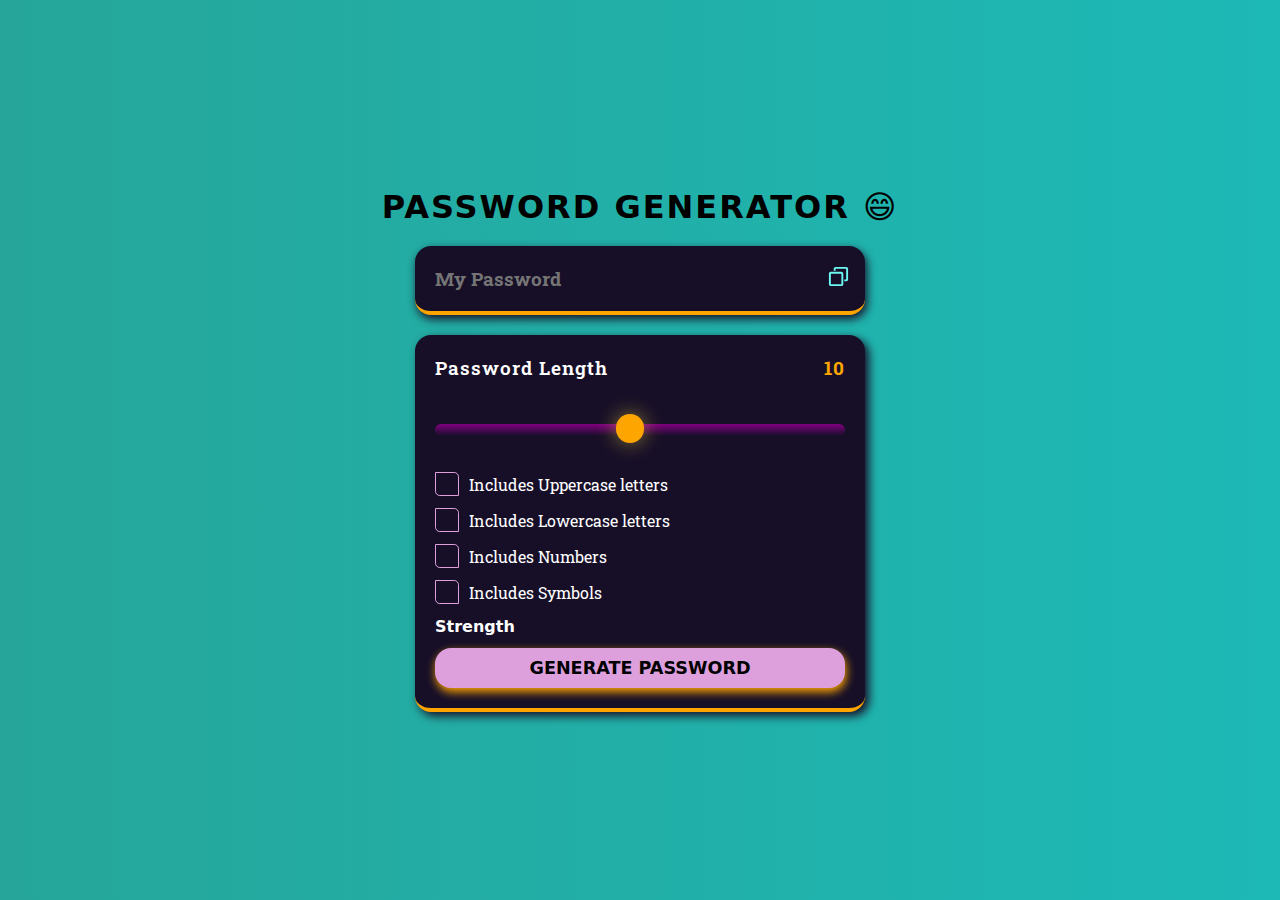
==== index.html @ c382955f "Password Generator complate" ====
<!DOCTYPE html>
<html lang="en">
<head>
     <meta charset="UTF-8">
     <meta http-equiv="X-UA-Compatible" content="IE=edge">
     <meta name="viewport" content="width=device-width, initial-scale=1.0">
     <title>2 Password Genrator</title>
     <link rel="shortcut icon" href="./assets/myLOGO.png">
     <link rel="stylesheet" href="./style.css">
</head>
<body>
      <div class="wrapper">
        <!-- Errer show -->
         <div id="snackbar"></div>

         <h1>Password Generator 😄</h1>
          <div class="container">
               <div class="display-container flex">
                  <input id="password-display" readonly placeholder="My Password" class="display" data-passwordDisplay>

                    <button class="copyBtn" data-copy>
                        <span class="tooltip" data-copyMsg></span>
                        <img src="./assets/copy.svg" alt="copy" width="23" height="23">
                    </button>
               </div>

               <div class="input-container">
                    <!--password length section-->
                    <div class="length-container flex">
                        <p>Password Length</p>
                        <p class="pass-len" data-lengthNumber>0</p>
                    </div>
                    
                    <!--slider-->
                    <div class="range-slider">
                        <input type="range" min="1" max="20" class="slider" step="1" data-lengthSlider>
                    </div>
        
                    <!-- checkboxes-->
                    <div class="chack">
                        <input type="checkbox" id="uppercase">
                        <label for="uppercase">Includes Uppercase letters</label>
                    </div>
        
                    <div class="chack">
                        <input type="checkbox" id="lowercase">
                        <label for="lowercase">Includes Lowercase letters</label>
                    </div>
        
                    <div class="chack">
                        <input type="checkbox" id="numbers">
                        <label for="numbers">Includes Numbers </label>
                    </div>
        
                    <div class="chack">
                        <input type="checkbox" id="symbols">
                        <label for="symbols">Includes Symbols </label>
                    </div>
        
                    <!-- strength section-->
                    <div class="strength-container flex">
                        <p class="indigator-lite">Strength</p>
                        <div data-indicator></div>
                    </div>
        
                    <!-- generate password-->
                    <button class="generateButton">Generate Password</button>
               </div>
          </div>

     </div>



     <!-- javaScript file link  -->
     <script src="./script.js"></script>
</body>
</html>
---- style.css ----
@import url('https://fonts.googleapis.com/css2?family=Poppins:wght@300&family=Roboto+Slab&family=Roboto:wght@300&display=swap');

* {
     margin: 0%;
     padding: 0%;
     box-sizing: border-box;

     font-family: 'Poppins', sans-serif;
     font-family: 'Roboto', sans-serif;
     font-family: 'Roboto Slab', serif;
}

:root {
     --vb-yellow: hsl(52, 100%, 62%);
     --dk-violet: hsl(268, 75%, 9%);
     --Background: #170f28;
     --ORange: orange;
     --Dark-ORange: rgb(255, 217, 49);
     --plums: plum;
     --Purpale: purple;
     --white-color: #fff;
     --RED-color: red;
     --Black: #000;
     --BG-1: #1db9b6;
     --BG-2: #26a69a;
     --Toast-color: #333;
}

.flex {
     display: flex;
     flex-direction: row;
     justify-content: space-between;
     align-items: center;
}

h1 {
     margin-bottom: 20px;
     user-select: none;
     text-align: center;
     letter-spacing: 2px;
     text-transform: uppercase;
     font-family: system-ui, -apple-system, BlinkMacSystemFont, 'Segoe UI', Roboto, Oxygen, Ubuntu, Cantarell, 'Open Sans', 'Helvetica Neue', sans-serif
}

.wrapper {
     width: 100vw;
     height: 100vh;
     display: flex;
     flex-direction: column;
     justify-content: center;
     align-items: center;
     background: linear-gradient(to left, var(--BG-1), var(--BG-2));
}

.container {
     width: 90%;
     max-width: 450px;
     color: var(--white-color);
}

.display-container {
     padding: 10px;
     border-radius: 16px;
     box-shadow: 2px 4px 10px var(--Background);
     border-bottom: solid 4px var(--ORange);
     background-color: var(--Background);
}

#password-display {
     width: 100%;
     padding: 10px;
     border-radius: 8px;
     margin-right: 10px;
     user-select: none;
     outline-width: 0;
     border: none;
     font-size: larger;
     font-weight: bold;
     color: var(--ORange);
     background-color: var(--Background);
}

.copyBtn {
     padding: 0.30rem;
     user-select: none;
     background-color: transparent;
     border: none;
     outline: none;
     cursor: pointer;
}


.tooltip {
     position: absolute;
     font-size: 1.25rem;
     font-weight: 500;
     top: 16%;
     left: 60%;
     padding: 5px 10px;
     border-radius: 32px;
     box-shadow: 2px 2px 10px var(--ORange);
     opacity: 0;
     transform: scale(0);
     transform-origin: bottom;
     transition: all 250ms ease-in-out;
     color: var(--Background);
     background-color: var(--plums);
}

.tooltip.active {
     opacity: 1;
     transform: scale(1);
}

.input-container {
     width: 100%;
     margin-top: 20px;
     padding: 20px;
     display: flex;
     flex-direction: column;
     gap: 12px;
     user-select: none;
     border-radius: 16px;
     box-shadow: 4px 4px 10px var(--Background);
     border-bottom: 4px solid var(--ORange);
     background-color: var(--Background);
}

.length-container:first-child {
     font-size: 1.2rem;
     font-weight: 600;
     letter-spacing: 1px;
}

.length-container p:nth-child(2) {
     font-weight: bold;
     font-size: 1.2rem;
     color: var(--ORange);
}


/* input range tag */
.slider {
     appearance: none;
     width: 100%;
     height: 0.75rem;
     cursor: pointer;
     border-radius: 1rem;
     margin-top: 2rem;
     margin-bottom: 1.5rem;
     background-repeat: no-repeat;
     border: none;
     outline: none;
     z-index: -1;
     background-color: var(--ORange);
     background-image: linear-gradient(var(--Purpale), var(--Background));
}

.slider::-webkit-slider-thumb {
     position: relative;
     z-index: 1;
     appearance: none;
     height: 1.8rem;
     width: 1.8rem;
     border-radius: 50%;
     cursor: pointer;
     margin-top: -3px;
     transition: all 100ms ease-in;
     background-color: var(--ORange);
     box-shadow: 0px 0px 20px 0px rgba(255, 229, 61, 0.50);
}

.slider:focus {
     outline: 3px solid var(--ORange);
}

.slider::-webkit-slider-thumb:hover {
     box-shadow: 0px 0px 25px 5px var(--Dark-ORange);
     outline: 3px solid var(--vb-yellow);
     background-color: var(--dk-violet);
}


/* Explore below code */
.slider::-moz-range-thumb {
    position: relative;
    z-index: 1;
    appearance: none;
    height: 2rem;
    width: 2rem;
    border-radius: 50%;
    background: var(--vb-yellow);
    box-shadow: 0px 0px 20px 0px rgba(255, 229, 61, 0.50);
    cursor: pointer;
  }
  
  .slider::-moz-range-thumb:hover {
    outline: 2px solid var(--vb-yellow);
    background-color: var(--dk-violet);
    box-shadow: 0px 0px 25px 5px rgba(255, 229, 61, 0.80);
  }

.chack {
     display: flex;
     align-items: center;
     justify-content: flex-start;
     gap: 0.1rem;
}


.chack input {
     appearance: none;
     width: 24px;
     height: 24px;
     cursor: pointer;
     border-radius: 0rem 0.30rem;
     position: relative;
     border: 1px solid var(--plums);
}



.chack input:hover {
     transform: scale(1.2);
}

.chack input:checked::before {
     content: "✓";
     position: absolute;
     left: 0%;
     top: -3.5px;
     padding: 0% 0.2em 0% 0.2em;
     transition: all 0.5s ease-in-out;
     font-weight: bold;
     font-size: 1rem;
     transform: translateX(-2%) translateY(10%);
     color: var(--Black);
     border-color: var(--plums);
     background-color: var(--ORange);
}

.chack:hover {
     opacity: 0.8;
     font-weight: bold;
}

.chack label {
     cursor: pointer;
     color: var(--white-color);
}

.indigator-lite {
     text-transform: capitalize;
     font-weight: bold;
     font-family: system-ui, -apple-system, BlinkMacSystemFont, 'Segoe UI', Roboto, Oxygen, Ubuntu, Cantarell, 'Open Sans', 'Helvetica Neue', sans-serif;
}


.strength-container div {
     width: 20px;
     height: 20px;
     border-radius: 50%;
}

.generateButton {
     padding: 10px;
     border: none;
     border-radius: 16px;
     text-transform: uppercase;
     font-size: 1.1rem;
     font-weight: bold;
     font-family: system-ui, -apple-system, BlinkMacSystemFont, 'Segoe UI', Roboto, Oxygen, Ubuntu, Cantarell, 'Open Sans', 'Helvetica Neue', sans-serif;
     box-shadow: 1px 4px 10px var(--ORange);
     background-color: var(--plums);
}

.generateButton:hover {
     cursor: pointer;
     color: var(--white-color);
     background-color: var(--Purpale);
}

.generateButton:active {
     opacity: 0.7;
     box-shadow: 0px 0px 2px var(--ORange);
}

input[type="checkbox"] {
     cursor: pointer;
}

.chack {
     display: flex;
     gap: 10px;
}



/* show Toast Notification */
#snackbar {
     visibility: hidden;
     min-width: 250px;
     margin-left: -125px;
     text-align: center;
     font-size: 1rem;
     font-weight: bold;
     border-radius: 8px;
     padding: 16px;
     position: absolute;
     left: 50%;
     bottom: 30px;
     font-family: system-ui, -apple-system, BlinkMacSystemFont, 'Segoe UI', Roboto, Oxygen, Ubuntu, Cantarell, 'Open Sans', 'Helvetica Neue', sans-serif;
     border-bottom: 5px solid var(--ORange);
     color: var(--white-color);
     background-color: var(--Toast-color);
     z-index: 1;
}

#snackbar.show {
     visibility: visible;
     -webkit-animation: fadein 0.5s, fadeout 0.5s 2.5s;
     animation: fadein 0.5s, fadeout 0.5s 2.5s;
}

/* Animations to fade the snackbar in and out */
@-webkit-keyframes fadein {
     from {
          bottom: 0;
          opacity: 0;
     }

     to {
          bottom: 30px;
          opacity: 1;
     }
}

@keyframes fadein {
     from {
          bottom: 0;
          opacity: 0;
     }

     to {
          bottom: 30px;
          opacity: 1;
     }
}

@-webkit-keyframes fadeout {
     from {
          bottom: 30px;
          opacity: 1;
     }

     to {
          bottom: 0;
          opacity: 0;
     }
}

@keyframes fadeout {
     from {
          bottom: 30px;
          opacity: 1;
     }

     to {
          bottom: 0;
          opacity: 0;
     }
}




/******* Media Query  ***/
@media screen and (max-width: 992px) {
     h1 {
          font-size: 1.5rem;
          flex-shrink: 2px;
     }

     .wrapper {
          height: 15cm;
     }

     .tooltip {
          position: absolute;
          padding: 5px 5px;
          font-size: 1rem;
     }
}

@media screen and (max-width: 320px) {

     h1 {
          font-size: 1em;
          margin-bottom: 10px;
     }

     .tooltip {
          position: absolute;
          padding: 2px 5px;
          font-size: 1em;
     }

     .slider::-webkit-slider-thumb {
          height: 1.5rem;
          width: 1.5rem;
     }

}

@media (max-width: 306px) and (min-width: 276px) {

     .tooltip {
          position: absolute;
          top: 18%;
          padding: 2px 5px;
          font-size: 1em;
     }

     .chack label {
          font-size: 0.80rem;
     }

     .generateButton {
          font-size: small;
     }
}
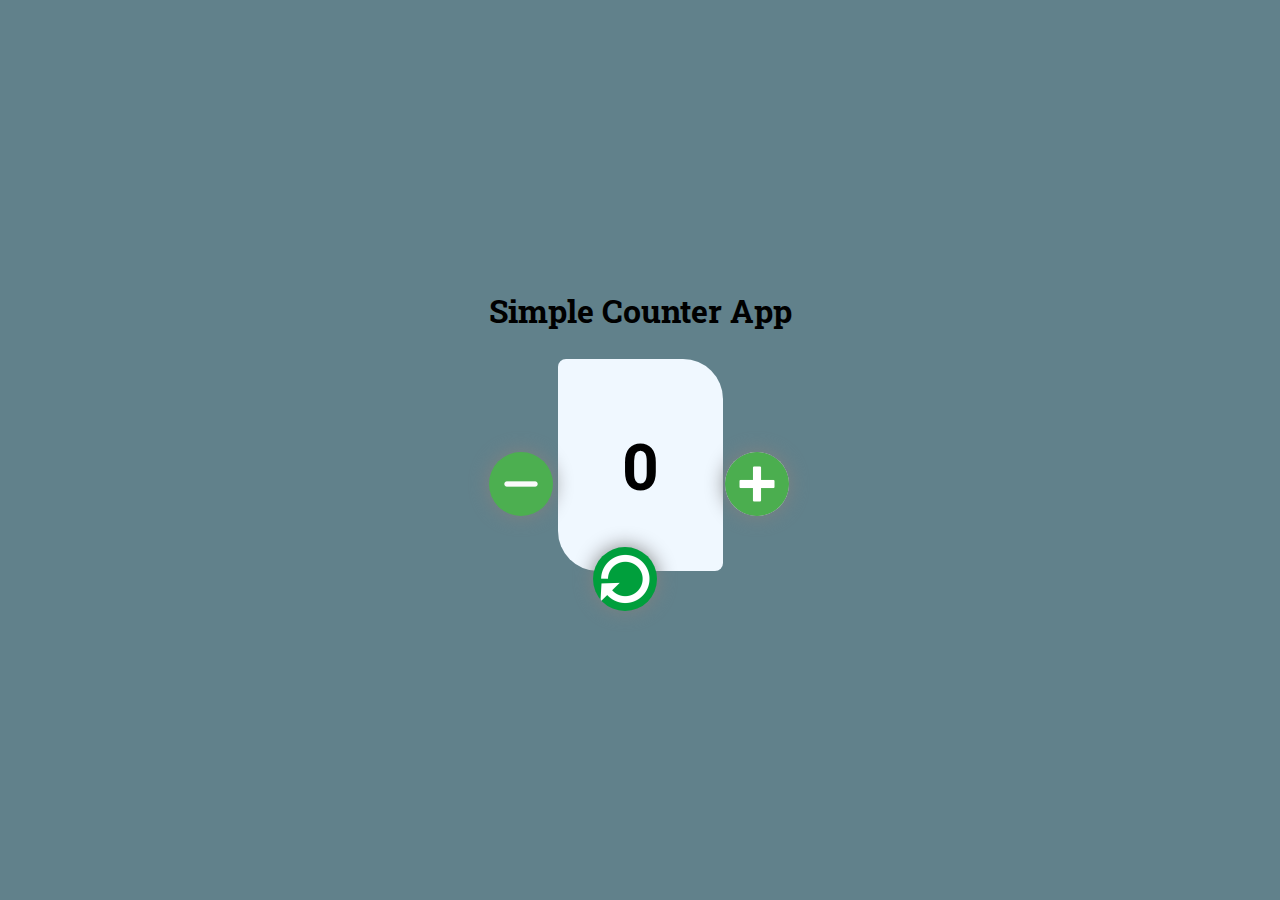
==== commit ff03c5de: "counter app" ====
--- a/index.html
+++ b/index.html
@@ -4,75 +4,27 @@
      <meta charset="UTF-8">
      <meta http-equiv="X-UA-Compatible" content="IE=edge">
      <meta name="viewport" content="width=device-width, initial-scale=1.0">
-     <title>2 Password Genrator</title>
-     <link rel="shortcut icon" href="./assets/myLOGO.png">
+     <title>Counter App</title>
+     <link rel="shortcut icon" href="./images/Fave.png">
      <link rel="stylesheet" href="./style.css">
 </head>
 <body>
-      <div class="wrapper">
-        <!-- Errer show -->
-         <div id="snackbar"></div>
+    <div class="wrapper">
+       <div class="container">
+          <h1>Simple Counter App</h1>
 
-         <h1>Password Generator 😄</h1>
-          <div class="container">
-               <div class="display-container flex">
-                  <input id="password-display" readonly placeholder="My Password" class="display" data-passwordDisplay>
+            <span class="zero" id="value">0</span>  
+            <div class="button-container">
+               <button class="btn btn1 decrease"></button>
+               <button class="btn btn2 reset"></button>
+               <button class="btn btn3 increase"></button>
+            </div>        
+        </div>
+    </div>
+    
+     
 
-                    <button class="copyBtn" data-copy>
-                        <span class="tooltip" data-copyMsg></span>
-                        <img src="./assets/copy.svg" alt="copy" width="23" height="23">
-                    </button>
-               </div>
-
-               <div class="input-container">
-                    <!--password length section-->
-                    <div class="length-container flex">
-                        <p>Password Length</p>
-                        <p class="pass-len" data-lengthNumber>0</p>
-                    </div>
-                    
-                    <!--slider-->
-                    <div class="range-slider">
-                        <input type="range" min="1" max="20" class="slider" step="1" data-lengthSlider>
-                    </div>
-        
-                    <!-- checkboxes-->
-                    <div class="chack">
-                        <input type="checkbox" id="uppercase">
-                        <label for="uppercase">Includes Uppercase letters</label>
-                    </div>
-        
-                    <div class="chack">
-                        <input type="checkbox" id="lowercase">
-                        <label for="lowercase">Includes Lowercase letters</label>
-                    </div>
-        
-                    <div class="chack">
-                        <input type="checkbox" id="numbers">
-                        <label for="numbers">Includes Numbers </label>
-                    </div>
-        
-                    <div class="chack">
-                        <input type="checkbox" id="symbols">
-                        <label for="symbols">Includes Symbols </label>
-                    </div>
-        
-                    <!-- strength section-->
-                    <div class="strength-container flex">
-                        <p class="indigator-lite">Strength</p>
-                        <div data-indicator></div>
-                    </div>
-        
-                    <!-- generate password-->
-                    <button class="generateButton">Generate Password</button>
-               </div>
-          </div>
-
-     </div>
-
-
-
-     <!-- javaScript file link  -->
-     <script src="./script.js"></script>
+     <!-- Link js file -->
+     <script src="./logic.js"></script>
 </body>
-</html>+</html>
--- a/style.css
+++ b/style.css
@@ -1,6 +1,6 @@
 @import url('https://fonts.googleapis.com/css2?family=Poppins:wght@300&family=Roboto+Slab&family=Roboto:wght@300&display=swap');
 
-* {
+*{
      margin: 0%;
      padding: 0%;
      box-sizing: border-box;
@@ -10,422 +10,88 @@
      font-family: 'Roboto Slab', serif;
 }
 
-:root {
-     --vb-yellow: hsl(52, 100%, 62%);
-     --dk-violet: hsl(268, 75%, 9%);
-     --Background: #170f28;
-     --ORange: orange;
-     --Dark-ORange: rgb(255, 217, 49);
-     --plums: plum;
-     --Purpale: purple;
-     --white-color: #fff;
-     --RED-color: red;
-     --Black: #000;
-     --BG-1: #1db9b6;
-     --BG-2: #26a69a;
-     --Toast-color: #333;
-}
-
-.flex {
-     display: flex;
-     flex-direction: row;
-     justify-content: space-between;
-     align-items: center;
-}
-
-h1 {
-     margin-bottom: 20px;
-     user-select: none;
-     text-align: center;
-     letter-spacing: 2px;
-     text-transform: uppercase;
-     font-family: system-ui, -apple-system, BlinkMacSystemFont, 'Segoe UI', Roboto, Oxygen, Ubuntu, Cantarell, 'Open Sans', 'Helvetica Neue', sans-serif
-}
-
-.wrapper {
+.wrapper{
      width: 100vw;
      height: 100vh;
      display: flex;
-     flex-direction: column;
      justify-content: center;
      align-items: center;
-     background: linear-gradient(to left, var(--BG-1), var(--BG-2));
+     background-color: rgb(97, 129, 139);
 }
 
-.container {
-     width: 90%;
-     max-width: 450px;
-     color: var(--white-color);
+.container{
+    text-align: center;
 }
 
-.display-container {
-     padding: 10px;
-     border-radius: 16px;
-     box-shadow: 2px 4px 10px var(--Background);
-     border-bottom: solid 4px var(--ORange);
-     background-color: var(--Background);
+h1{
+  margin-bottom: 30%;
 }
 
-#password-display {
-     width: 100%;
-     padding: 10px;
-     border-radius: 8px;
-     margin-right: 10px;
-     user-select: none;
-     outline-width: 0;
-     border: none;
-     font-size: larger;
-     font-weight: bold;
-     color: var(--ORange);
-     background-color: var(--Background);
+.button-container{
+     display: flex;
+     gap: 40px;
+     margin-top: 40px;
 }
 
-.copyBtn {
-     padding: 0.30rem;
-     user-select: none;
-     background-color: transparent;
+.zero{
+     padding: 64px;
+     background-color: aliceblue;
+     color: black;
+     font-weight: bolder;
+     font-size: 4rem;
+     border-radius: 8px 40px;
+}
+
+.btn{
      border: none;
-     outline: none;
-     cursor: pointer;
+     padding: 32px;
+     border-radius: 4px;
+     font-family: Verdana, Geneva, Tahoma, sans-serif;
+     text-transform: uppercase;
+     font-weight: bold;
+     border-radius: 32px;
+     box-shadow: 0px 0px 20px gray;
+     transition: 0.3s ease;
+}
+
+.btn1{
+     background-image: url(./images/M.png);    
+}
+
+.btn2{
+     background-image: url(./images/R.png);
+}
+
+.btn3 {
+     background-image: url(./images/P.png);
+     /* background-color: #4bae4f; */
+}
+
+.btn1,
+.btn2,
+.btn3 {
+     background-position: center;
+     background-repeat: no-repeat;
+     background-size: cover;
+}
+
+.btn1,
+.btn3 {
+   position: relative;
+   bottom: 2.5cm;
+} 
+
+.btn1{
+  position: relative;
+ 
 }
 
 
-.tooltip {
-     position: absolute;
-     font-size: 1.25rem;
-     font-weight: 500;
-     top: 16%;
-     left: 60%;
-     padding: 5px 10px;
-     border-radius: 32px;
-     box-shadow: 2px 2px 10px var(--ORange);
-     opacity: 0;
-     transform: scale(0);
-     transform-origin: bottom;
-     transition: all 250ms ease-in-out;
-     color: var(--Background);
-     background-color: var(--plums);
+.btn3{
+     position: relative;
+     left: 28px;
 }
 
-.tooltip.active {
-     opacity: 1;
-     transform: scale(1);
-}
-
-.input-container {
-     width: 100%;
-     margin-top: 20px;
-     padding: 20px;
-     display: flex;
-     flex-direction: column;
-     gap: 12px;
-     user-select: none;
-     border-radius: 16px;
-     box-shadow: 4px 4px 10px var(--Background);
-     border-bottom: 4px solid var(--ORange);
-     background-color: var(--Background);
-}
-
-.length-container:first-child {
-     font-size: 1.2rem;
-     font-weight: 600;
-     letter-spacing: 1px;
-}
-
-.length-container p:nth-child(2) {
-     font-weight: bold;
-     font-size: 1.2rem;
-     color: var(--ORange);
-}
-
-
-/* input range tag */
-.slider {
-     appearance: none;
-     width: 100%;
-     height: 0.75rem;
-     cursor: pointer;
-     border-radius: 1rem;
-     margin-top: 2rem;
-     margin-bottom: 1.5rem;
-     background-repeat: no-repeat;
-     border: none;
-     outline: none;
-     z-index: -1;
-     background-color: var(--ORange);
-     background-image: linear-gradient(var(--Purpale), var(--Background));
-}
-
-.slider::-webkit-slider-thumb {
-     position: relative;
-     z-index: 1;
-     appearance: none;
-     height: 1.8rem;
-     width: 1.8rem;
-     border-radius: 50%;
-     cursor: pointer;
-     margin-top: -3px;
-     transition: all 100ms ease-in;
-     background-color: var(--ORange);
-     box-shadow: 0px 0px 20px 0px rgba(255, 229, 61, 0.50);
-}
-
-.slider:focus {
-     outline: 3px solid var(--ORange);
-}
-
-.slider::-webkit-slider-thumb:hover {
-     box-shadow: 0px 0px 25px 5px var(--Dark-ORange);
-     outline: 3px solid var(--vb-yellow);
-     background-color: var(--dk-violet);
-}
-
-
-/* Explore below code */
-.slider::-moz-range-thumb {
-    position: relative;
-    z-index: 1;
-    appearance: none;
-    height: 2rem;
-    width: 2rem;
-    border-radius: 50%;
-    background: var(--vb-yellow);
-    box-shadow: 0px 0px 20px 0px rgba(255, 229, 61, 0.50);
-    cursor: pointer;
-  }
-  
-  .slider::-moz-range-thumb:hover {
-    outline: 2px solid var(--vb-yellow);
-    background-color: var(--dk-violet);
-    box-shadow: 0px 0px 25px 5px rgba(255, 229, 61, 0.80);
-  }
-
-.chack {
-     display: flex;
-     align-items: center;
-     justify-content: flex-start;
-     gap: 0.1rem;
-}
-
-
-.chack input {
-     appearance: none;
-     width: 24px;
-     height: 24px;
-     cursor: pointer;
-     border-radius: 0rem 0.30rem;
-     position: relative;
-     border: 1px solid var(--plums);
-}
-
-
-
-.chack input:hover {
-     transform: scale(1.2);
-}
-
-.chack input:checked::before {
-     content: "✓";
-     position: absolute;
-     left: 0%;
-     top: -3.5px;
-     padding: 0% 0.2em 0% 0.2em;
-     transition: all 0.5s ease-in-out;
-     font-weight: bold;
-     font-size: 1rem;
-     transform: translateX(-2%) translateY(10%);
-     color: var(--Black);
-     border-color: var(--plums);
-     background-color: var(--ORange);
-}
-
-.chack:hover {
-     opacity: 0.8;
-     font-weight: bold;
-}
-
-.chack label {
-     cursor: pointer;
-     color: var(--white-color);
-}
-
-.indigator-lite {
-     text-transform: capitalize;
-     font-weight: bold;
-     font-family: system-ui, -apple-system, BlinkMacSystemFont, 'Segoe UI', Roboto, Oxygen, Ubuntu, Cantarell, 'Open Sans', 'Helvetica Neue', sans-serif;
-}
-
-
-.strength-container div {
-     width: 20px;
-     height: 20px;
-     border-radius: 50%;
-}
-
-.generateButton {
-     padding: 10px;
-     border: none;
-     border-radius: 16px;
-     text-transform: uppercase;
-     font-size: 1.1rem;
-     font-weight: bold;
-     font-family: system-ui, -apple-system, BlinkMacSystemFont, 'Segoe UI', Roboto, Oxygen, Ubuntu, Cantarell, 'Open Sans', 'Helvetica Neue', sans-serif;
-     box-shadow: 1px 4px 10px var(--ORange);
-     background-color: var(--plums);
-}
-
-.generateButton:hover {
-     cursor: pointer;
-     color: var(--white-color);
-     background-color: var(--Purpale);
-}
-
-.generateButton:active {
-     opacity: 0.7;
-     box-shadow: 0px 0px 2px var(--ORange);
-}
-
-input[type="checkbox"] {
-     cursor: pointer;
-}
-
-.chack {
-     display: flex;
-     gap: 10px;
-}
-
-
-
-/* show Toast Notification */
-#snackbar {
-     visibility: hidden;
-     min-width: 250px;
-     margin-left: -125px;
-     text-align: center;
-     font-size: 1rem;
-     font-weight: bold;
-     border-radius: 8px;
-     padding: 16px;
-     position: absolute;
-     left: 50%;
-     bottom: 30px;
-     font-family: system-ui, -apple-system, BlinkMacSystemFont, 'Segoe UI', Roboto, Oxygen, Ubuntu, Cantarell, 'Open Sans', 'Helvetica Neue', sans-serif;
-     border-bottom: 5px solid var(--ORange);
-     color: var(--white-color);
-     background-color: var(--Toast-color);
-     z-index: 1;
-}
-
-#snackbar.show {
-     visibility: visible;
-     -webkit-animation: fadein 0.5s, fadeout 0.5s 2.5s;
-     animation: fadein 0.5s, fadeout 0.5s 2.5s;
-}
-
-/* Animations to fade the snackbar in and out */
-@-webkit-keyframes fadein {
-     from {
-          bottom: 0;
-          opacity: 0;
-     }
-
-     to {
-          bottom: 30px;
-          opacity: 1;
-     }
-}
-
-@keyframes fadein {
-     from {
-          bottom: 0;
-          opacity: 0;
-     }
-
-     to {
-          bottom: 30px;
-          opacity: 1;
-     }
-}
-
-@-webkit-keyframes fadeout {
-     from {
-          bottom: 30px;
-          opacity: 1;
-     }
-
-     to {
-          bottom: 0;
-          opacity: 0;
-     }
-}
-
-@keyframes fadeout {
-     from {
-          bottom: 30px;
-          opacity: 1;
-     }
-
-     to {
-          bottom: 0;
-          opacity: 0;
-     }
-}
-
-
-
-
-/******* Media Query  ***/
-@media screen and (max-width: 992px) {
-     h1 {
-          font-size: 1.5rem;
-          flex-shrink: 2px;
-     }
-
-     .wrapper {
-          height: 15cm;
-     }
-
-     .tooltip {
-          position: absolute;
-          padding: 5px 5px;
-          font-size: 1rem;
-     }
-}
-
-@media screen and (max-width: 320px) {
-
-     h1 {
-          font-size: 1em;
-          margin-bottom: 10px;
-     }
-
-     .tooltip {
-          position: absolute;
-          padding: 2px 5px;
-          font-size: 1em;
-     }
-
-     .slider::-webkit-slider-thumb {
-          height: 1.5rem;
-          width: 1.5rem;
-     }
-
-}
-
-@media (max-width: 306px) and (min-width: 276px) {
-
-     .tooltip {
-          position: absolute;
-          top: 18%;
-          padding: 2px 5px;
-          font-size: 1em;
-     }
-
-     .chack label {
-          font-size: 0.80rem;
-     }
-
-     .generateButton {
-          font-size: small;
-     }
+.btn:active{
+   transform: scale(1.5);
 }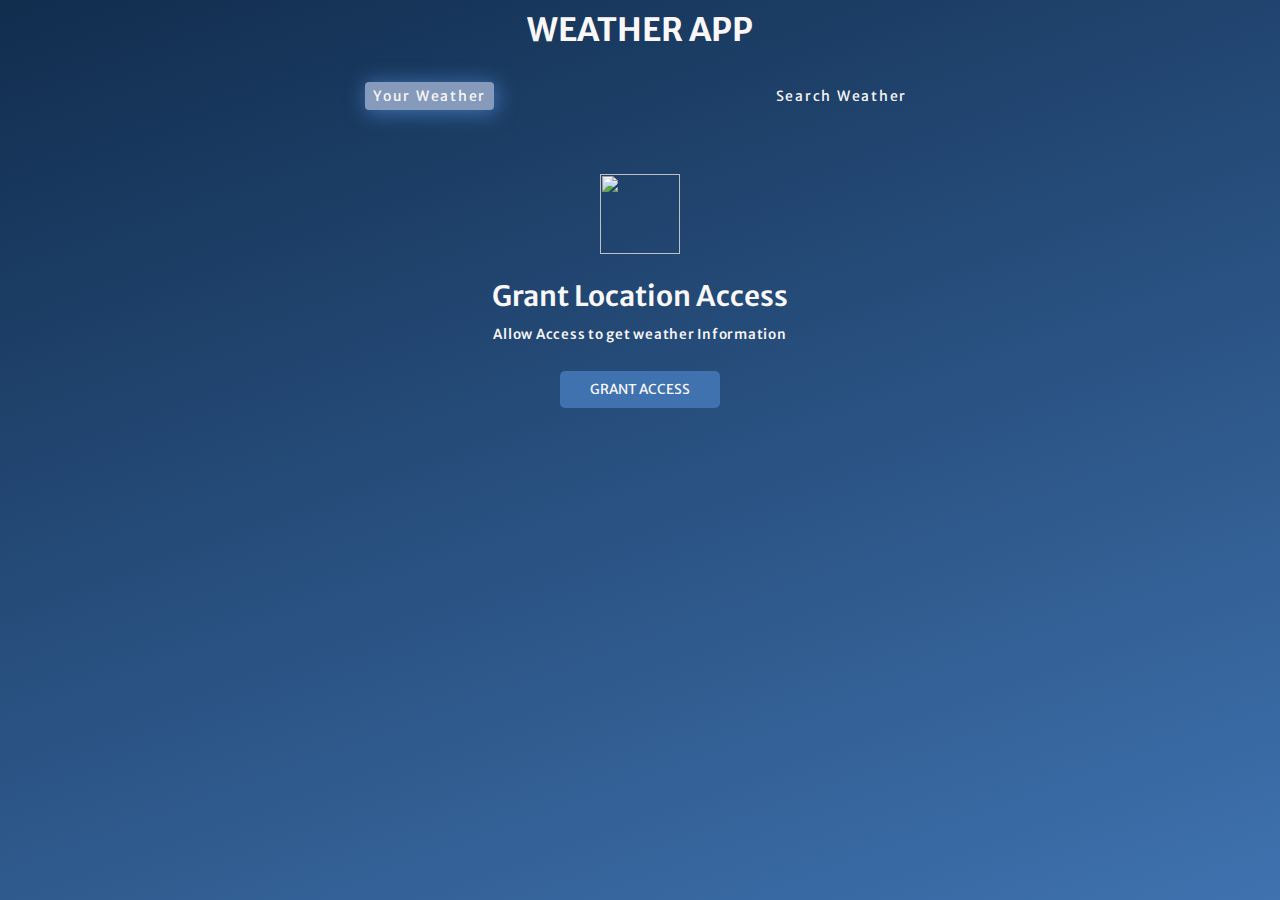
==== commit 2f79ef73: "add errer image our peragraph in js code" ====
--- a/index.html
+++ b/index.html
@@ -1,30 +1,109 @@
 <!DOCTYPE html>
 <html lang="en">
 <head>
-     <meta charset="UTF-8">
-     <meta http-equiv="X-UA-Compatible" content="IE=edge">
-     <meta name="viewport" content="width=device-width, initial-scale=1.0">
-     <title>Counter App</title>
-     <link rel="shortcut icon" href="./images/Fave.png">
-     <link rel="stylesheet" href="./style.css">
+    <meta charset="UTF-8">
+    <meta http-equiv="X-UA-Compatible" content="IE=edge">
+    <meta name="viewport" content="width=device-width, initial-scale=1.0">
+    <title>Weather App</title>
+    <link rel="preconnect" href="https://fonts.googleapis.com" />
+    <link rel="preconnect" href="https://fonts.gstatic.com" crossorigin />
+    <link href="https://fonts.googleapis.com/css2?family=Merriweather+Sans:wght@300;400;500;600;700&display=swap"rel="stylesheet" />
+    <link rel="stylesheet" href="styles.css">
+    <link rel="shortcut icon" href="./assets/Fave.png">
 </head>
 <body>
+    
     <div class="wrapper">
-       <div class="container">
-          <h1>Simple Counter App</h1>
 
-            <span class="zero" id="value">0</span>  
-            <div class="button-container">
-               <button class="btn btn1 decrease"></button>
-               <button class="btn btn2 reset"></button>
-               <button class="btn btn3 increase"></button>
-            </div>        
+        <!-- Show Toast -->
+        <div id="Toast-1" snackbar></div>
+        <h1>Weather App</h1>
+
+        <div class="tab-container">
+            <p class="tab" data-userWeather>Your Weather</p>
+            <p class="tab" data-searchWeather>Search Weather</p>
         </div>
+
+        <div class="weather-container">
+
+            <!-- grant location container-->
+            <div class="sub-container grant-location-container">
+                <img src="./assets/location.png" width="80" height="80" loading="lazy">
+                <p>Grant Location Access</p>
+                <p>Allow Access to get weather Information</p>
+                <button class="btn" data-grantAccess>Grant Access</button>
+            </div>
+
+            <!-- search form -> form-container-->
+            <form class="form-container" data-searchForm>
+                <input placeholder="Search for City..." data-searchInput>
+                <button class="btn" type="submit">
+                    <img src="./assets/search.png"  width="20" height="20" loading="lazy">
+                </button>
+            </form>
+
+            <!--- loading screen container -->
+            <div class="sub-container loading-container">
+                <img src="./assets/loading.gif" width="150" height="150">
+                <p>Loading</p>
+            </div>
+
+
+               <!-- show Errer image -->
+                <img class="Errer-image" src="./assets/not-found.png" alt="not-found" Show-ErrerImage>
+                <p class="city-not-found" CityNotFound>City not found</p>
+
+            <!-- show weather info -->
+            <div class="sub-container user-info-container">
+
+
+
+                <!--city name and Flag-->
+                <div class="name">
+                    <p data-cityName></p>
+                    <img data-countryIcon>
+                </div>
+
+                <!-- weather descriptuion-->
+                <p data-weatherDesc></p>
+                <!--weather Icon-->
+                <img data-weatherIcon>
+                <!--temperature-->
+                <p data-temp></p>
+
+                <!--3 cards - parameters-->
+                <div class="parameter-container">
+
+                    <!--card 1-->
+                    <div class="parameter">
+                        <img src="./assets/wind.png" >
+                        <p>windspeed</p>
+                        <p data-windspeed></p>
+                    </div>
+
+                    <!--card 2-->
+                    <div class="parameter">
+                        <img src="./assets/humidity.png" >
+                        <p>humidity</p>
+                        <p data-humidity></p>
+                    </div>
+
+                    <!--card 3-->
+                    <div class="parameter">
+                        <img src="./assets/cloud.png" >
+                        <p>Clouds</p>
+                        <p data-cloudiness></p>
+                    </div>
+
+                </div>
+
+            </div>
+
+        </div>
+
     </div>
-    
-     
 
-     <!-- Link js file -->
-     <script src="./logic.js"></script>
+
+    <script src="index.js"></script>
 </body>
-</html>
+</html>--- a/styles.css
+++ b/styles.css
@@ -0,0 +1,365 @@
+*,
+*::before,
+*::after {
+    margin: 0;
+    padding: 0;
+    box-sizing: border-box;
+    font-family: 'Merriweather Sans', sans-serif;
+    user-select: none;
+}
+
+
+:root {
+    --colorDark1: #112D4E;
+    --colorDark2: #3F72AF;
+    --colorLight1: #DBE2EF;
+    --colorLight2: #F9F7F7;
+    --colorToast: #333;
+    --colorbottom: rgb(252, 104, 104);
+}
+
+.wrapper{
+    width:100vw;
+    height:100vh;
+    color: var(--colorLight2);
+    background-image: linear-gradient(160deg, #112d4e 0%, #3f72af 100%);;
+}
+
+h1 {
+    text-align: center;
+    text-transform:uppercase;
+    padding-top: 10px;
+}
+
+.tab-container {
+    max-width: 550px;
+    margin: 0 auto;
+    margin-top: 2rem;
+    display: flex;
+    justify-content: space-between;
+}
+
+.tab{
+    cursor: pointer;
+    font-size: 0.875rem;
+    letter-spacing: 1.75px;
+    padding: 5px 8px;
+    transition: all 0.2s ease-in-out;
+}
+
+.tab:active {
+    transform: scale(1.1);
+    border-radius: 8px;
+    color: black;
+    background-color: pink;
+}
+
+.tab.current-tab{
+    border-radius: 4px;
+    box-shadow: 2px 2px 20px 1px var(--colorDark2);
+    background-color: #869bbb;
+}
+
+.weather-container{
+    margin-block:4rem;
+}
+
+
+
+.btn{
+    all: unset;
+    /* appearance: none;
+    border:none;
+    color: white; */
+    font-size: 0.85rem;
+    text-transform: uppercase;
+    border-radius: 5px;
+    background-color: var(--colorDark2);
+    cursor: pointer;
+    padding: 10px 30px;
+    margin-bottom: 10px;
+}
+
+.sub-container{
+    display:flex;
+    justify-content: center;
+    flex-direction:column;
+    align-items: center;
+}
+
+.grant-location-container{
+     display:none; 
+}
+
+.grant-location-container.active{
+    display:flex;
+}
+
+.grant-location-container img{
+    margin-bottom: 1.5rem;
+}
+
+.grant-location-container p:first-of-type{
+    font-size: 1.75rem;
+    font-weight: 600; 
+}
+
+.grant-location-container p:last-of-type{
+    font-size:0.85rem;
+    font-weight: 500;
+    margin-top: 0.75rem;
+    margin-bottom: 1.75rem;
+    letter-spacing: 0.75px;
+}
+
+.loading-container{
+    display: none;
+}
+
+.loading-container.active{
+    display: flex;
+}
+
+.loading-container p{
+    text-transform: uppercase;
+}
+
+.user-info-container{
+    display:none;
+}
+
+.user-info-container.active{
+    display: flex;
+}
+
+
+
+.name{
+    display: flex;
+    align-items: center;
+    gap: 0 0.5rem;
+    margin-bottom: 1rem;
+}
+
+.user-info-container p{
+    font-size:1.5rem;
+    font-weight:200;
+}
+
+.user-info-container img{
+    width: 6%;
+    height: 6%;
+}
+
+.name p{
+        font-size:2rem;
+}
+
+.name img{
+    width: 30px;
+    height:30px;
+    object-fit: contain;
+}
+
+.user-info-container p[data-temp] {
+    font-size:2rem;
+    font-weight:700;
+    text-shadow: 2px 2px 10px orange;
+}
+
+.parameter-container{
+    width:90%;
+    display: flex;
+    gap: 10px 20px;
+    justify-content: center;
+    align-items: center;
+    margin-top: 2rem;
+}
+
+.parameter{
+    width:30%;
+    max-width:170px;
+    background-color: rgba(219, 226, 239, 0.5);;
+    border-radius: 5px;
+    padding:1rem;
+    display: flex;
+    flex-direction: column;
+    gap:5px 0;
+    /* justify-content: space-between; */
+    align-items: center; 
+}   
+
+.parameter img{
+    width: 48px;
+    height: 48px;
+}
+
+.parameter p:first-of-type{
+    font-size: 1.15rem;
+    font-weight:600;
+    text-transform: uppercase;
+}
+
+.parameter p:last-of-type{
+    font-size: 1rem;
+    font-weight: 200;
+}
+
+/*************form container*************/
+.form-container{
+    display: none;
+    width:550px;
+    margin: 0 auto;
+    justify-content: center;
+    align-items: center;
+    gap: 10px; 
+    margin-bottom: 20px;
+
+}
+
+.form-container.active{
+    display: flex;
+}
+
+.form-container input{
+    all:unset;
+    width: calc(100% - 80px);
+    height:40px;
+    padding: 0 20px;
+    background-color:rgba(219, 226, 239, 0.5);
+    border-radius: 10px;
+}
+
+.form-container input::placeholder{
+    color: rgba(255, 255, 255, 0.7);
+}
+
+.form-container input:focus{
+    outline: 2.5px solid rgba(255, 255, 255, 0.7);
+    box-shadow: 2px 2px 20px 1px var(--colorDark2);
+}
+
+.form-container .btn {
+    padding:unset;
+    width: 40px;
+    height: 40px;
+    display: flex;
+    align-items: center;
+    justify-content: center;
+    border-radius: 50%;
+    margin-bottom: 1px;
+    transition: all 0.2s ease-out;
+}
+
+.btn:active {
+    box-shadow: 2px 2px 20px 1px var(--colorDark2);
+    transform: scale(1.3);
+    background-color: pink;
+}
+
+/* show errer image */
+.Errer-image{
+    width: 400px;
+    display: none;
+    position: absolute;
+    left: 35%;
+}
+
+.Errer-image.active{
+    display: block;
+}
+
+/* show para errer */
+.city-not-found {
+    position: absolute;
+    top: 95%;
+    left: 45%;
+    text-shadow: 2px 2px 10px orange;
+    font-weight: bold;
+    font-size: 1.1em;
+    letter-spacing: 1px;
+    display: none;
+}
+
+.city-not-found.active {
+    display: block;
+}
+
+/* Show Toast */
+#Toast-1 {
+    visibility: hidden;
+    min-width: 250px;
+    margin-left: -125px;
+    text-align: center;
+    text-transform: capitalize;
+    font-size: 1rem;
+    font-weight: bold;
+    border-radius: 8px;
+    padding: 16px;
+    position: absolute;
+    left: 50%;
+    bottom: 30px;
+    font-family: system-ui, -apple-system, BlinkMacSystemFont, 'Segoe UI', Roboto, Oxygen, Ubuntu, Cantarell, 'Open Sans', 'Helvetica Neue', sans-serif;
+    border-bottom: 5px solid var(--colorbottom);
+    color: var(--colorLight1);
+    background-color: var(--colorToast);
+    z-index: 1;
+}
+
+#Toast-1.show {
+    visibility: visible;
+    -webkit-animation: fadein 0.5s, fadeout 0.5s 2.5s;
+    animation: fadein 0.5s, fadeout 0.5s 2.5s;
+}
+
+/* Animations to fade the Toast in and out */
+@-webkit-keyframes fadein {
+    from {
+        bottom: 0;
+        opacity: 0;
+    }
+
+    to {
+        bottom: 30px;
+        opacity: 1;
+    }
+}
+
+@keyframes fadein {
+    from {
+        bottom: 0;
+        opacity: 0;
+    }
+
+    to {
+        bottom: 30px;
+        opacity: 1;
+    }
+}
+
+@-webkit-keyframes fadeout {
+    from {
+        bottom: 30px;
+        opacity: 1;
+    }
+
+    to {
+        bottom: 0;
+        opacity: 0;
+    }
+}
+
+@keyframes fadeout {
+    from {
+        bottom: 30px;
+        opacity: 1;
+    }
+
+    to {
+        bottom: 0;
+        opacity: 0;
+    }
+}
+
+
+
